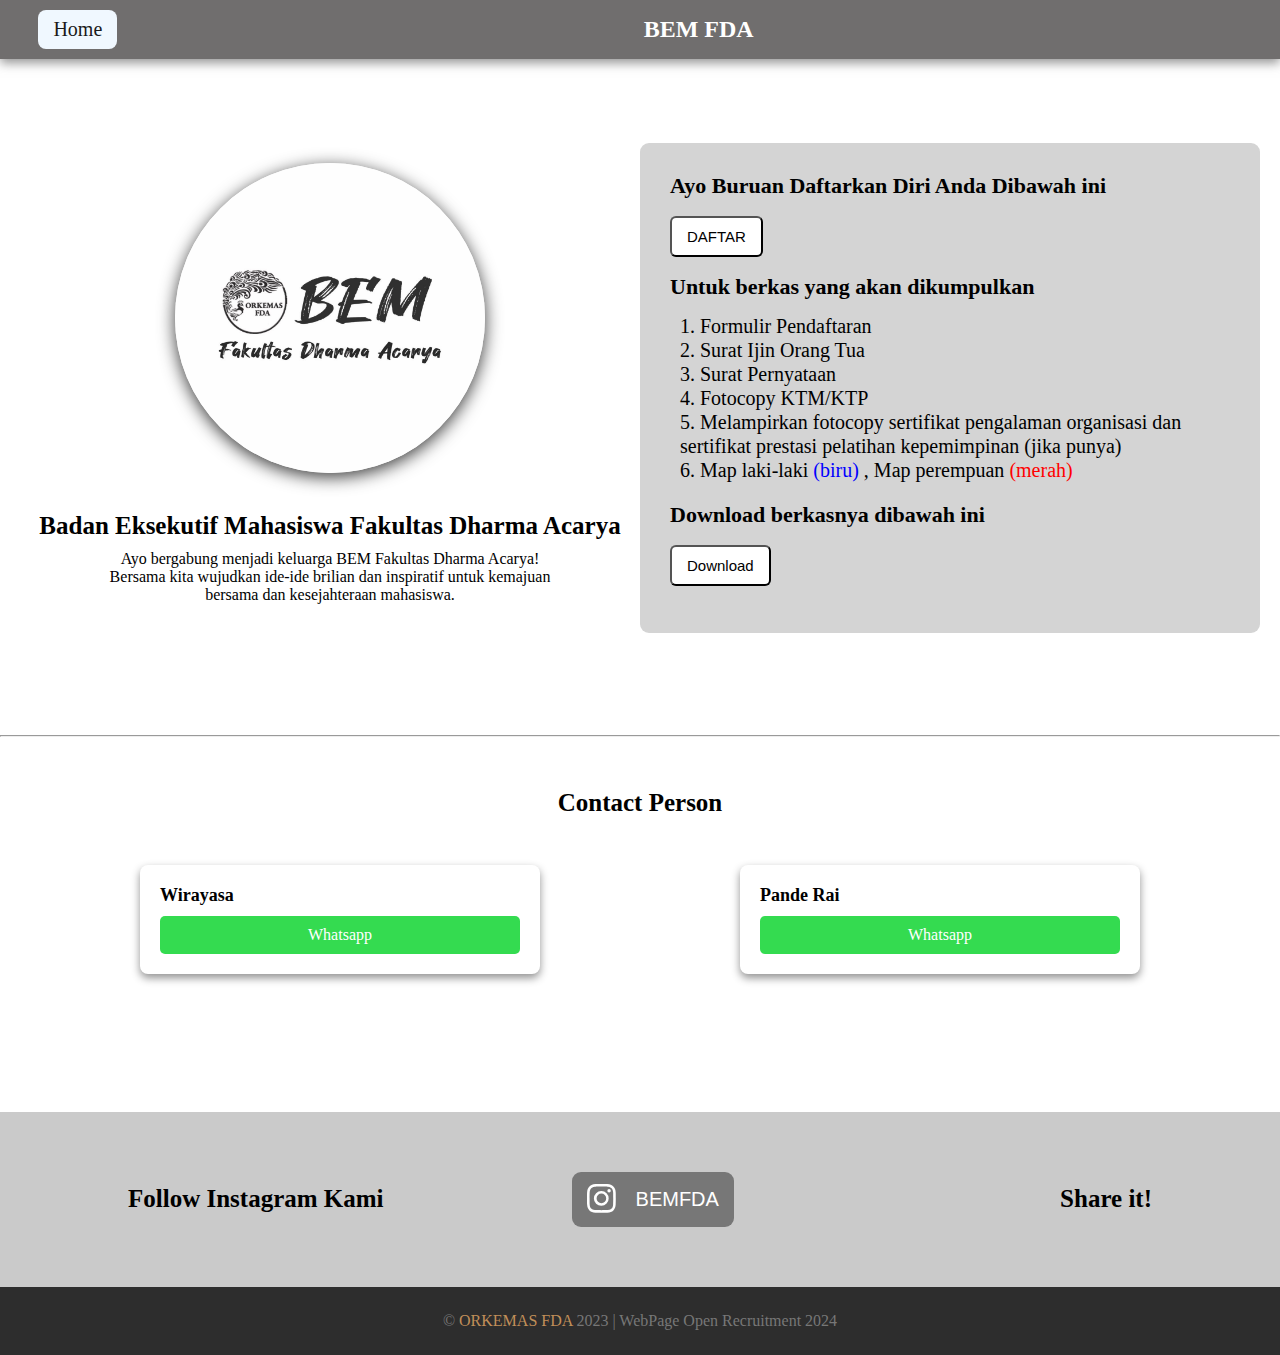
==== bemfda.html @ c6152809 "New Commit" ====
<!DOCTYPE html>
<html lang="en">
  <head>
    <meta charset="UTF-8" />
    <meta name="viewport" content="width=device-width, initial-scale=1.0" />
    <link rel="stylesheet" href="css/layout/daftar6.css" />
    <link rel="shortcut icon" href="/images/LOGO ORKEMAS.png ORKEMAS.png" />
    <title>Open Recruitment Orkemas FDA 2024</title>
  </head>
  <body>
    <!-- Header -->
    <header id="header">
      <a href="index.html" class="home"> Home</a>
      <div class="text-atas">
        <h2>BEM FDA</h2>
      </div>
    </header>

    <section class="post">
      <div class="image-main">
        <img src="/images/BEM.jpg" alt="" />
        <h1>Badan Eksekutif Mahasiswa Fakultas Dharma Acarya</h1>
        <p>
            Ayo bergabung menjadi keluarga BEM Fakultas Dharma Acarya!<br>Bersama kita
          wujudkan ide-ide brilian dan inspiratif untuk kemajuan bersama dan
          kesejahteraan mahasiswa.
        </p>
      </div>
      <div class="text-langkah">
        <h2>Ayo Buruan Daftarkan Diri Anda Dibawah ini</h2>
        <a href="#" class="daftar"><button>DAFTAR</button></a>
        <h2>Untuk berkas yang akan dikumpulkan</h2>

        <p>
          1. Formulir Pendaftaran
          <br />
          2. Surat Ijin Orang Tua 
          <br />
          3. Surat Pernyataan
          <br />
          4. Fotocopy KTM/KTP 
          <br />
          5. Melampirkan fotocopy sertifikat pengalaman organisasi dan sertifikat prestasi pelatihan kepemimpinan (jika punya)
          <br />
          6. Map laki-laki <span class="biru">(biru)</span> , Map perempuan <span class="merah">(merah)</span> 
        </p>
        <h2>Download berkasnya dibawah ini</h2>
        <a href="berkas/Formulir Pendaftaran Orkemas FDA.docx" download="Formulir Pendaftaran Orkemas FDA.docx" class="daftar">
            <button class="download-button">Download</button>
        </a>
    </div>
    </section>
    <!--contact-->
    <hr/>
    <section class="contact">
        
        </div>
        <h1>Contact Person</h1>
        <div class="contact-container">
        <div class="contact-box">
            <div class="contact-name">Wirayasa</div>
            <a href="https://wa.me/6285792288848" class="contact-link">Whatsapp</a>
        </div>

        <div class="contact-box">
            <div class="contact-name">Pande Rai</div>
            <a href="https://wa.me/62881038856541" class="contact-link">Whatsapp</a>
        </div>

    </section>
    </section>
      <!--sosial-->
      <section class="fh5co-social">
		<div class="site-container">
			<div class="social">
				<h5>Follow Instagram Kami</h5>
				<div class="social-icons" >
					<a href="https://www.instagram.com/bemfda?igshid=NGVhN2U2NjQ0Yg==" class="keigbem">
						<div class="bemig">
							<svg xmlns="http://www.w3.org/2000/svg" width="20" height="20" fill="currentColor" class="bi bi-instagram" viewBox="0 0 16 16">
								<path d="M8 0C5.829 0 5.556.01 4.703.048 3.85.088 3.269.222 2.76.42a3.917 3.917 0 0 0-1.417.923A3.927 3.927 0 0 0 .42 2.76C.222 3.268.087 3.85.048 4.7.01 5.555 0 5.827 0 8.001c0 2.172.01 2.444.048 3.297.04.852.174 1.433.372 1.942.205.526.478.972.923 1.417.444.445.89.719 1.416.923.51.198 1.09.333 1.942.372C5.555 15.99 5.827 16 8 16s2.444-.01 3.298-.048c.851-.04 1.434-.174 1.943-.372a3.916 3.916 0 0 0 1.416-.923c.445-.445.718-.891.923-1.417.197-.509.332-1.09.372-1.942C15.99 10.445 16 10.173 16 8s-.01-2.445-.048-3.299c-.04-.851-.175-1.433-.372-1.941a3.926 3.926 0 0 0-.923-1.417A3.911 3.911 0 0 0 13.24.42c-.51-.198-1.092-.333-1.943-.372C10.443.01 10.172 0 7.998 0h.003zm-.717 1.442h.718c2.136 0 2.389.007 3.232.046.78.035 1.204.166 1.486.275.373.145.64.319.92.599.28.28.453.546.598.92.11.281.24.705.275 1.485.039.843.047 1.096.047 3.231s-.008 2.389-.047 3.232c-.035.78-.166 1.203-.275 1.485a2.47 2.47 0 0 1-.599.919c-.28.28-.546.453-.92.598-.28.11-.704.24-1.485.276-.843.038-1.096.047-3.232.047s-2.39-.009-3.233-.047c-.78-.036-1.203-.166-1.485-.276a2.478 2.478 0 0 1-.92-.598 2.48 2.48 0 0 1-.6-.92c-.109-.281-.24-.705-.275-1.485-.038-.843-.046-1.096-.046-3.233 0-2.136.008-2.388.046-3.231.036-.78.166-1.204.276-1.486.145-.373.319-.64.599-.92.28-.28.546-.453.92-.598.282-.11.705-.24 1.485-.276.738-.034 1.024-.044 2.515-.045v.002zm4.988 1.328a.96.96 0 1 0 0 1.92.96.96 0 0 0 0-1.92zm-4.27 1.122a4.109 4.109 0 1 0 0 8.217 4.109 4.109 0 0 0 0-8.217zm0 1.441a2.667 2.667 0 1 1 0 5.334 2.667 2.667 0 0 1 0-5.334z"/>
							  </svg>
						</div>
						<p>BEMFDA</p>
					</a>	
				</div>
				<h5>Share it!</h5>
			</div>
		</div>
	</section>
    <!--Footer-->
		<div class="footer-bottom">
			<div class="site-container footer-bottom-inner">
				<p>©  <a href="https://www.instagram.com/orkemas_fda?igshid=NGVhN2U2NjQ0Yg==">ORKEMAS FDA</a> 2023 | WebPage Open Recruitment 2024</p>
			</div>
		</div>
	</footer>
	<!-- Footer end -->
<script>
    // Get the header element
const header = document.getElementById('header');

// Get the initial offset position of the header
const headerOffset = header.offsetTop;

// Function to handle scroll event
function handleScroll() {
  // Check if the current scroll position is greater than or equal to the initial offset position
  if (window.pageYOffset >= headerOffset) {
    // Add a class to the header to make it fixed
    header.classList.add('fixed');
  } else {
    // Remove the class to revert to the original state
    header.classList.remove('fixed');
  }
}

// Attach the handleScroll function to the scroll event
window.addEventListener('scroll', handleScroll);

</script>
  </body>
</html>
---- css/layout/daftar6.css ----
* {
  margin: 0;
  padding: 0;
  font-family: "Calisto-MT";
}
#header {
    background-color: #706e6e;
    padding: 10px 0;
    display: flex;
    justify-content: space-between;
    align-items: center;
    box-shadow: 0 4px 10px rgba(95, 95, 95, 0.671);
    transition: top 0.3s; /* Efek transisi untuk animasi smooth */
  }
  
  #header a {
    border-radius: 8px;
    text-align: center;
    padding: 8px 15px;
    margin-left: 3%;
    background-color: aliceblue;
    text-decoration: none;
    color: rgb(26, 26, 26);
    font-size: 20px;
  }
  
  #header a:hover {
    background-color: aqua;
  }
  
  .text-atas {
    margin: 0 auto; /* Untuk menggeser ke tengah */
    color: white; /* Tambahkan warna teks sesuai kebutuhan */
    text-align: center; /* Tengahkan teks */
    font-size: 16px;
  }
  
  /* Style untuk header yang fixed */
  #header.fixed {
    position: fixed;
    top: 0;
    width: 100%;
    z-index: 1000;
  }
  @media (max-width: 520px){
    #header a{
        font-size: 15px;
        padding: 7px 10px;
    }
    .text-atas{
        font-size: 16px;
        margin: 0 auto;
        margin-left: 20%; 
    }
  }
/*bagian img*/
.post {
    margin-top: 5%;
    display: flex;
    justify-content: space-between;
    padding: 20px;
    padding-bottom: 8%;
}

/* Image and heading container */
.image-main {
    max-width: 50%; /* Untuk membagi ruang setengah untuk gambar dan judul */
    text-align: center;
    align-items: center;
}

.image-main img {
    margin-top: 20px;
    max-width: 50%;
    height: auto;
    border-radius: 50%;
    box-shadow: 0 4px 17px rgb(58, 58, 58);
}
.image-main h1{
    font-size: 25px;
    margin-top: 35px;
   margin-bottom: 10px;
}
.image-main p{
    margin: 0 10%;
    font-size: 16px;
}
/* Text container */
.text-langkah {
    max-width: 50%;
    height: 100%;
    padding: 30px 30px;
    background-color: #d4d4d4;
    border-radius: 9px;
}
.daftar {
    text-decoration: none;
}
.text-langkah h2{
    font-size: 22px;
}
.text-langkah button{
    background-color: #ffffff;
    padding: 10px 15px;
    border-radius: 6px;
    margin: 17px 0;
    font-size: 15px;
    font-family: 'Trebuchet MS', 'Lucida Sans Unicode', 'Lucida Grande', 'Lucida Sans', Arial, sans-serif;
}
.text-langkah button:hover{
    background-color: aqua;
}
.text-langkah P{
    font-size: 20px;
    margin-top: 14px;
    margin-left: 10px;
    line-height: 1.2;
    margin-bottom: 20px;
}
.biru {
  color: blue;
}

.merah {
  color: red;
}

/* Responsive styling for mobile */
@media (max-width: 520px) {
    .post {
        flex-direction: column; /* Mengubah tata letak menjadi vertikal */
        margin-top: 14%;
    }
    .image-main h1{
        font-size: 25px;
    }
    .image-main p{
        font-size: 18px;
        margin: 0 10px;
    }
    .image-main,
    .text-langkah {
        max-width: 100%; /* Membuat setiap bagian menggunakan seluruh lebar layar */
        margin-bottom: 40px; /* Memberikan ruang antara elemen pada tampilan vertikal */
    }
    /* Text container */
    .text-langkah h2{
        font-size: 22px;
    }
    .text-langkah button{
        color: black;
        font-size: 16px;
    }
    .text-langkah P{
        font-size: 20px;
        line-height: 1.3;
    }
}

/*contact*/
.contact h1{
    text-align: center;
    margin-top: 4%;
    font-size: 25px;
    margin-bottom: 3%;
}
.contact-container {
    max-width: 1200px;
    margin: 20px auto;
    display: flex;
    justify-content: space-around;
    flex-wrap: wrap;
}

.contact-box {
    width: 30%;
    background-color: #fff;
    padding: 20px;
    margin: 10px;
    border-radius: 8px;
    box-shadow: 0 4px 8px rgba(0, 0, 0, 0.432);
}

.contact-name {
    font-size: 18px;
    font-weight: bold;
    margin-bottom: 10px;
}

.contact-link {
    display: block;
    text-decoration: none;
    background-color: #34db50;
    color: #fff;
    padding: 10px;
    border-radius: 5px;
    text-align: center;
    transition: background-color 0.3s;
}

.contact-link:hover {
    background-color: #2980b9;
}

@media (max-width: 520px) {
    .contact-box {
        width: 100%;
    }
}

/*sosial*/
/* sosial*/
.fh5co-social {
    margin-top: 10%;
  position: relative;
  padding: 50px 0;
  background-size: cover;
  background-position: center;
}
.fh5co-social::after {
  content: "";
  position: absolute;
  top: 0;
  left: 0;
  width: 100%;
  height: 100%;
  background-color: #a7a7a7;
  opacity: 0.6;
}
.fh5co-social .site-container {
  position: relative;
  z-index: 1;
}
.social h5{
    margin: 0 10%;
    color: black;
    font-size: 25px;
}
.social-icons{
    align-items: center;
    margin-left: -10%;
}
.social-icons a{
    background-color: #777;
    border-radius: 9px;

}
.social-icons a:hover{
    background-color: #2d2d2d;
}
.social-icons svg{
    color: rgb(255, 255, 255);
}

.social-icons a p{
    color: rgb(255, 255, 255);
    font-family: 'Franklin Gothic Medium', 'Arial Narrow', Arial, sans-serif;
}
@media (max-width: 520px) {
  .fh5co-social {
    padding: 40px 0;
  }
}

.social {
  display: flex;
  justify-content: space-between;
  align-items: center;
}

@media (max-width: 520px) {
  .social {
    flex-direction: column;
  }
}
.social-icons {
  display: flex;
  padding: 10px;
}
.keigbem {
  display: flex;
  justify-content: space-between;
}
.keigbem p {
  margin: auto;
  margin-left: 20px;
  color: white;
  font-size: 20px;
}
.keigbem svg {
  margin: auto;
  margin-top: 2px;
  width: 1.8em;
  height: auto;
}
.social-icons a {
  padding: 10px 15px;
  border-radius: 9px;
  position: relative;
  margin-right: 10px;
  transition: 0.3s ease;
  text-decoration: none;
}


@media (max-width: 520px) {
  .social-icons {
    margin: 35px 0;
  }
}
/*Footer*/
.footer-bottom {
    text-align: center;
    padding: 25px 0;
    background-color: #2d2d2d;
  }
  
  .footer-bottom-inner {
    text-align: center;
    justify-content: space-between;
  }
  .footer-bottom-inner p {
    color: #777;
  }
  .footer-bottom-inner a {
    color: #c18f59;
    text-decoration: none;
    transition: 0.3s ease;
  }
  .footer-bottom-inner a:hover {
    color: #777;
  }
  @media (max-width: 520px) {
    .footer-bottom-inner {
      text-align: center;
      flex-direction: column;
      align-items: center;
    }
    .footer-bottom-inner p {
      font-size: 14px;
      margin-bottom: 20px;
    }
  }
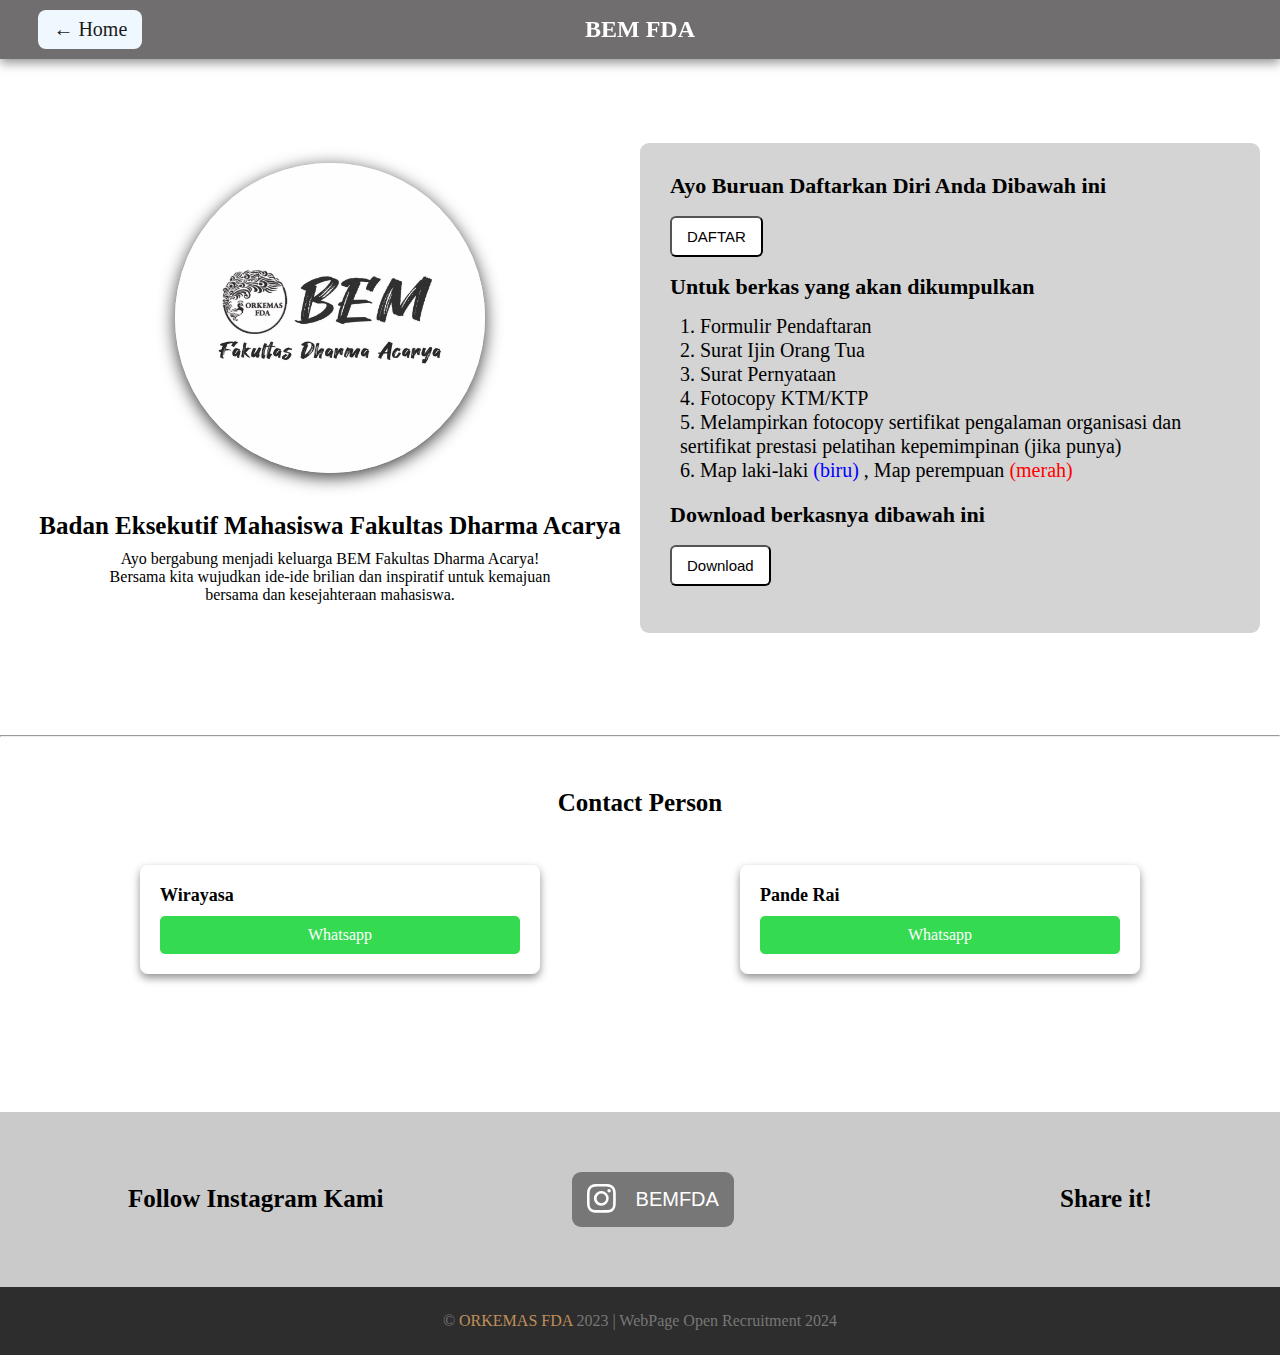
==== commit d6963e98: "update" ====
--- a/bemfda.html
+++ b/bemfda.html
@@ -4,13 +4,13 @@
     <meta charset="UTF-8" />
     <meta name="viewport" content="width=device-width, initial-scale=1.0" />
     <link rel="stylesheet" href="css/layout/daftar6.css" />
-    <link rel="shortcut icon" href="/images/LOGO ORKEMAS.png ORKEMAS.png" />
+    <link rel="shortcut icon" href="/images/LOGO ORKEMAS.png" />
     <title>Open Recruitment Orkemas FDA 2024</title>
   </head>
   <body>
     <!-- Header -->
     <header id="header">
-      <a href="index.html" class="home"> Home</a>
+      <a href="index.html" class="home">&larr; Home</a>
       <div class="text-atas">
         <h2>BEM FDA</h2>
       </div>
@@ -28,7 +28,7 @@
       </div>
       <div class="text-langkah">
         <h2>Ayo Buruan Daftarkan Diri Anda Dibawah ini</h2>
-        <a href="#" class="daftar"><button>DAFTAR</button></a>
+        <a href="https://forms.gle/JA9TKguRHp2EqNe68" class="daftar"><button>DAFTAR</button></a>
         <h2>Untuk berkas yang akan dikumpulkan</h2>
 
         <p>
--- a/css/layout/daftar6.css
+++ b/css/layout/daftar6.css
@@ -4,55 +4,59 @@
   font-family: "Calisto-MT";
 }
 #header {
-    background-color: #706e6e;
-    padding: 10px 0;
-    display: flex;
-    justify-content: space-between;
-    align-items: center;
-    box-shadow: 0 4px 10px rgba(95, 95, 95, 0.671);
-    transition: top 0.3s; /* Efek transisi untuk animasi smooth */
-  }
-  
+  background-color: #706e6e;
+  padding: 10px 0;
+  display: flex;
+  justify-content: space-between;
+  align-items: center;
+  box-shadow: 0 4px 10px rgba(95, 95, 95, 0.671);
+  transition: top 0.3s; /* Efek transisi untuk animasi smooth */
+}
+
+#header a {
+  border-radius: 8px;
+  text-align: center;
+  padding: 8px 15px;
+  margin-left: 3%;
+  background-color: aliceblue;
+  text-decoration: none;
+  color: rgb(26, 26, 26);
+  font-size: 20px;
+  position: relative; /* Tambahkan properti position: relative; */
+  z-index: 2; /* Tambahkan properti z-index untuk mengatur tingkat kedalaman */
+}
+
+#header a:hover {
+  background-color: aqua;
+}
+
+.text-atas {
+  font-size: 16px;
+  position: fixed;
+  left: 50%; /* Ubah menjadi 50% untuk kedua elemen */
+  transform: translateX(-50%);
+  text-align: center;
+  z-index: 1; /* Tambahkan properti z-index untuk mengatur tingkat kedalaman */
+  color: white; /* Tambahkan warna teks sesuai kebutuhan */
+}
+
+/* Style untuk header yang fixed */
+#header.fixed {
+  position: fixed;
+  top: 0;
+  width: 100%;
+  z-index: 1000;
+}
+
+@media (max-width: 520px) {
   #header a {
-    border-radius: 8px;
-    text-align: center;
-    padding: 8px 15px;
-    margin-left: 3%;
-    background-color: aliceblue;
-    text-decoration: none;
-    color: rgb(26, 26, 26);
-    font-size: 20px;
-  }
-  
-  #header a:hover {
-    background-color: aqua;
-  }
-  
-  .text-atas {
-    margin: 0 auto; /* Untuk menggeser ke tengah */
-    color: white; /* Tambahkan warna teks sesuai kebutuhan */
-    text-align: center; /* Tengahkan teks */
-    font-size: 16px;
-  }
-  
-  /* Style untuk header yang fixed */
-  #header.fixed {
-    position: fixed;
-    top: 0;
-    width: 100%;
-    z-index: 1000;
-  }
-  @media (max-width: 520px){
-    #header a{
-        font-size: 15px;
-        padding: 7px 10px;
-    }
-    .text-atas{
-        font-size: 16px;
-        margin: 0 auto;
-        margin-left: 20%; 
-    }
-  }
+      font-size: 15px;
+      padding: 7px 10px;
+  }
+}
+
+
+
 /*bagian img*/
 .post {
     margin-top: 5%;
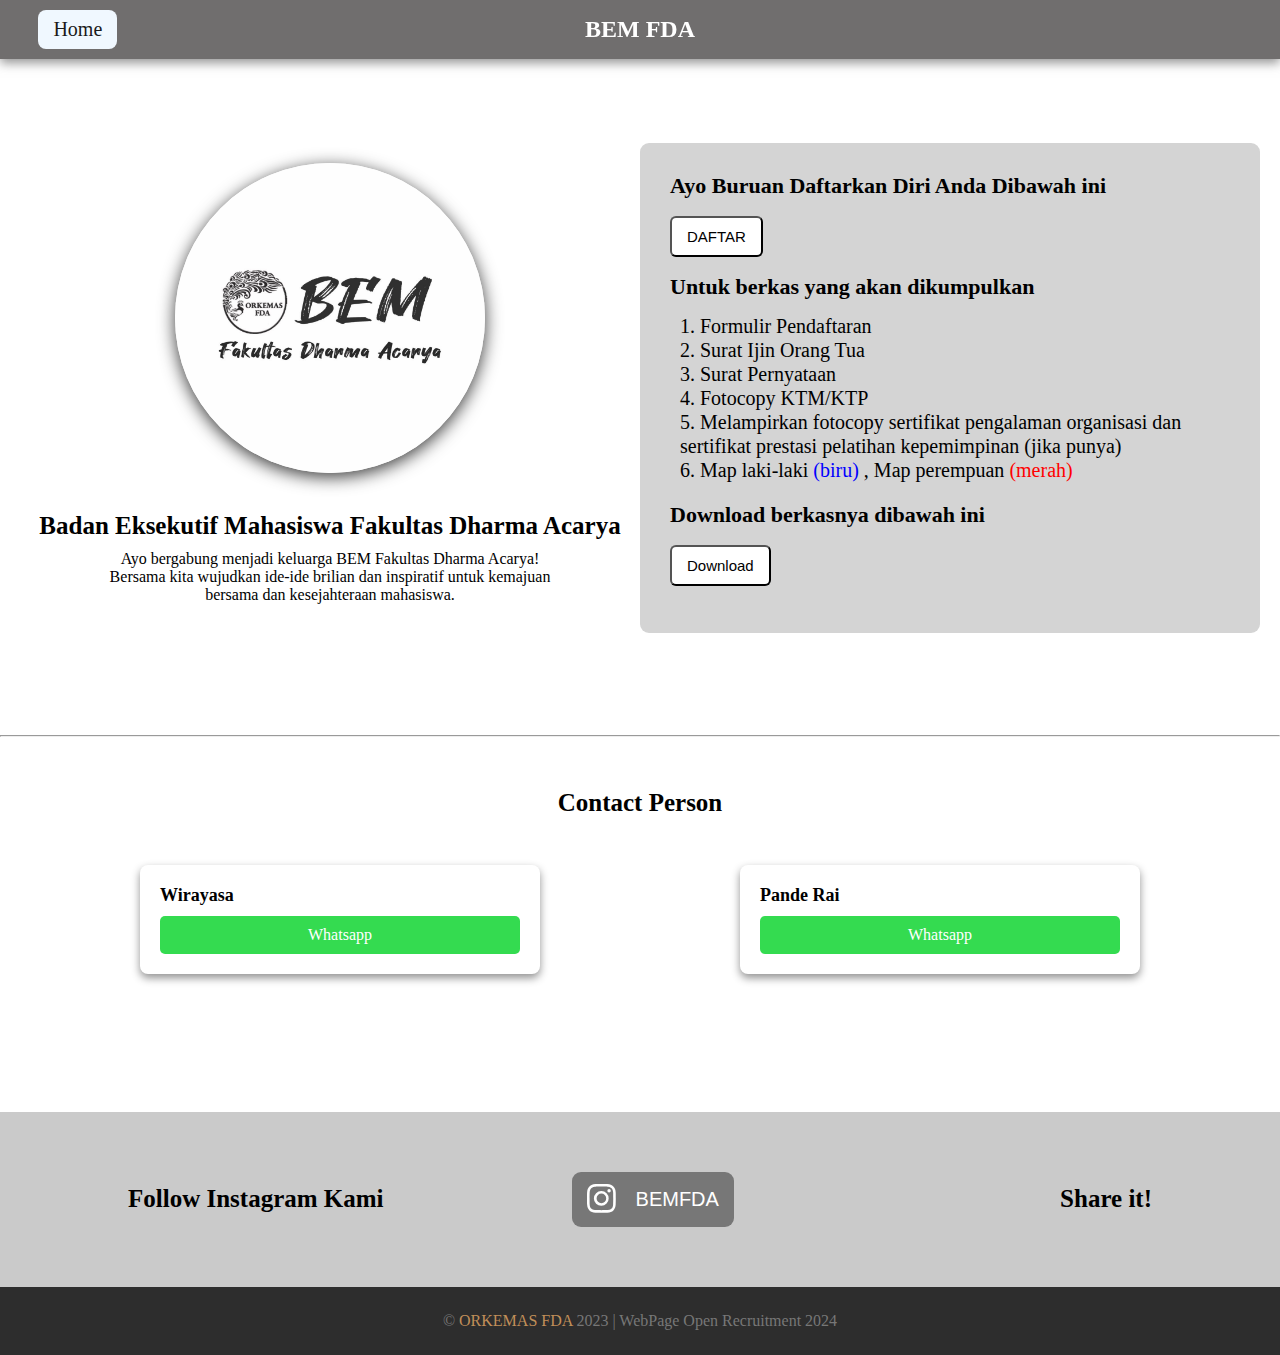
==== commit 857243e0: "update" ====
--- a/bemfda.html
+++ b/bemfda.html
@@ -10,7 +10,7 @@
   <body>
     <!-- Header -->
     <header id="header">
-      <a href="index.html" class="home">&larr; Home</a>
+      <a href="index.html" class="home">Home</a>
       <div class="text-atas">
         <h2>BEM FDA</h2>
       </div>
@@ -28,7 +28,7 @@
       </div>
       <div class="text-langkah">
         <h2>Ayo Buruan Daftarkan Diri Anda Dibawah ini</h2>
-        <a href="https://forms.gle/JA9TKguRHp2EqNe68" class="daftar"><button>DAFTAR</button></a>
+        <a href="https://forms.gle/HUvKsQrsu26PbLk76" class="daftar"><button>DAFTAR</button></a>
         <h2>Untuk berkas yang akan dikumpulkan</h2>
 
         <p>
